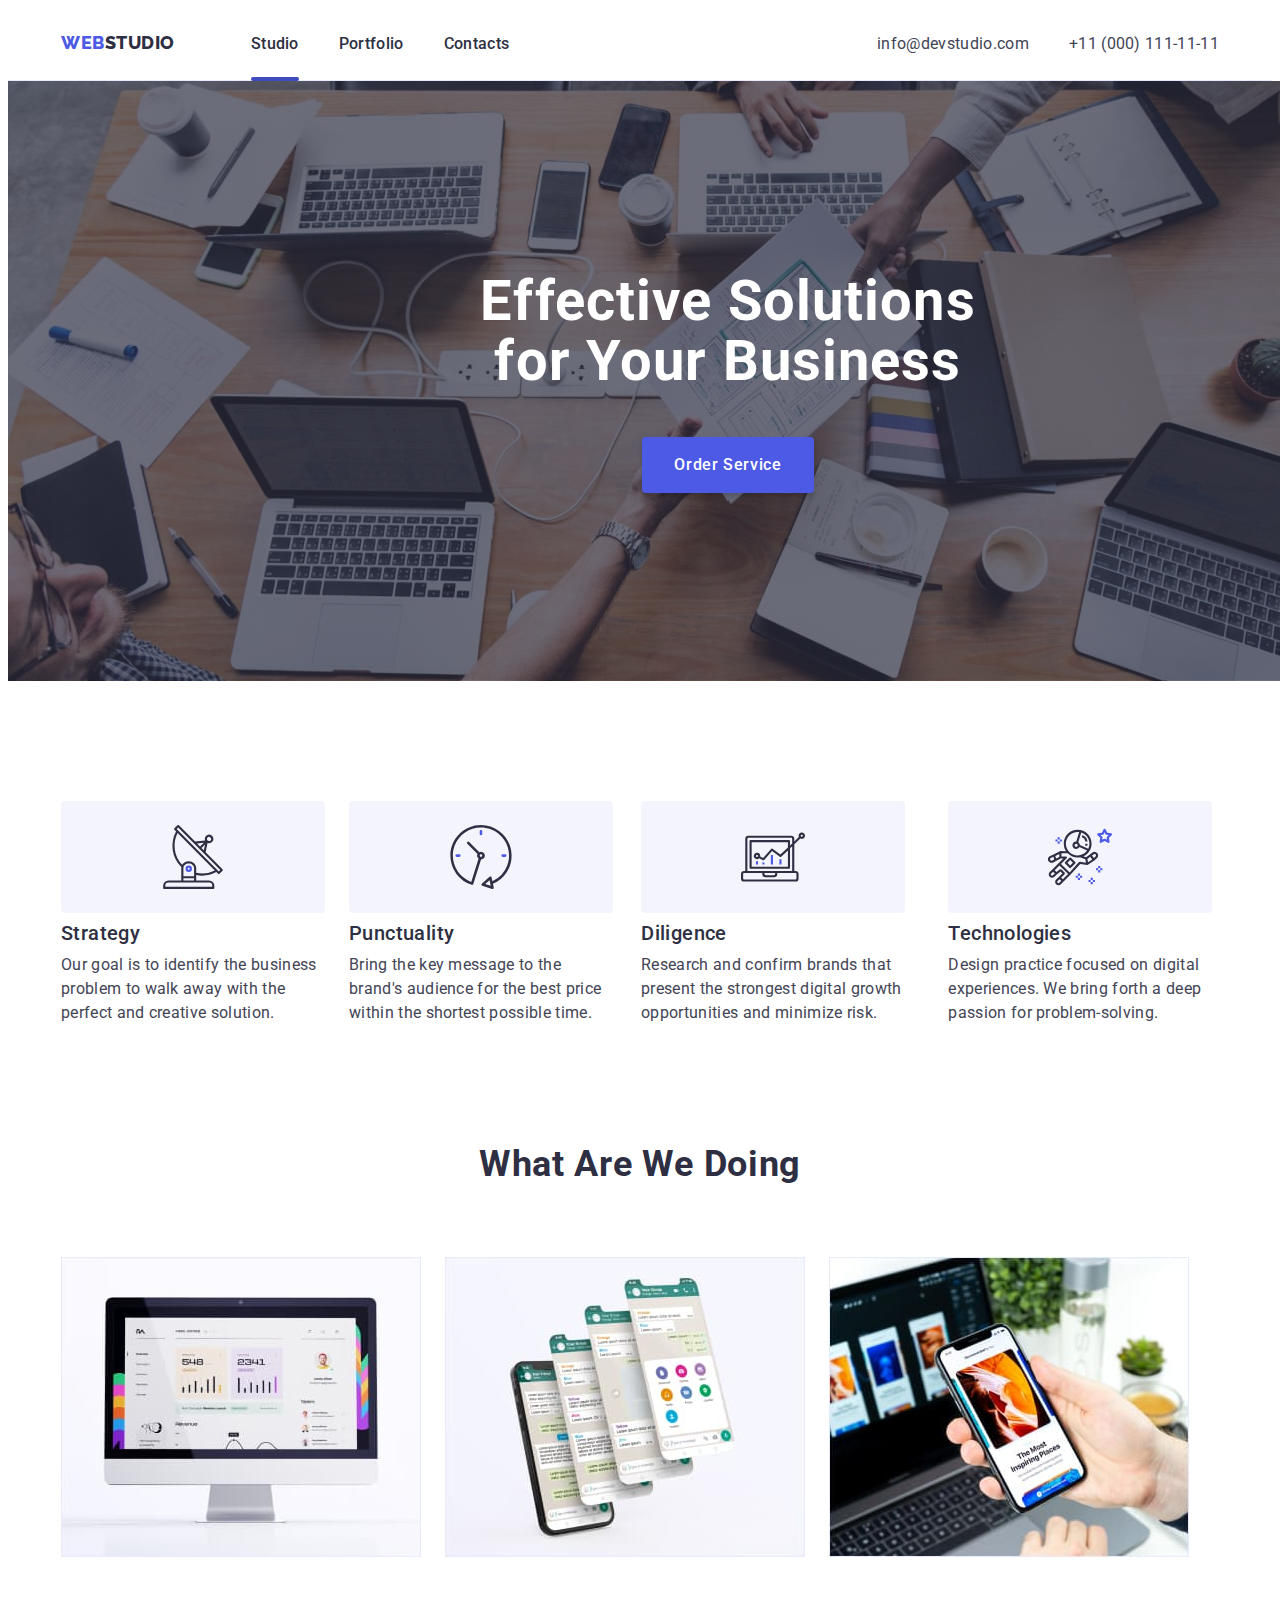
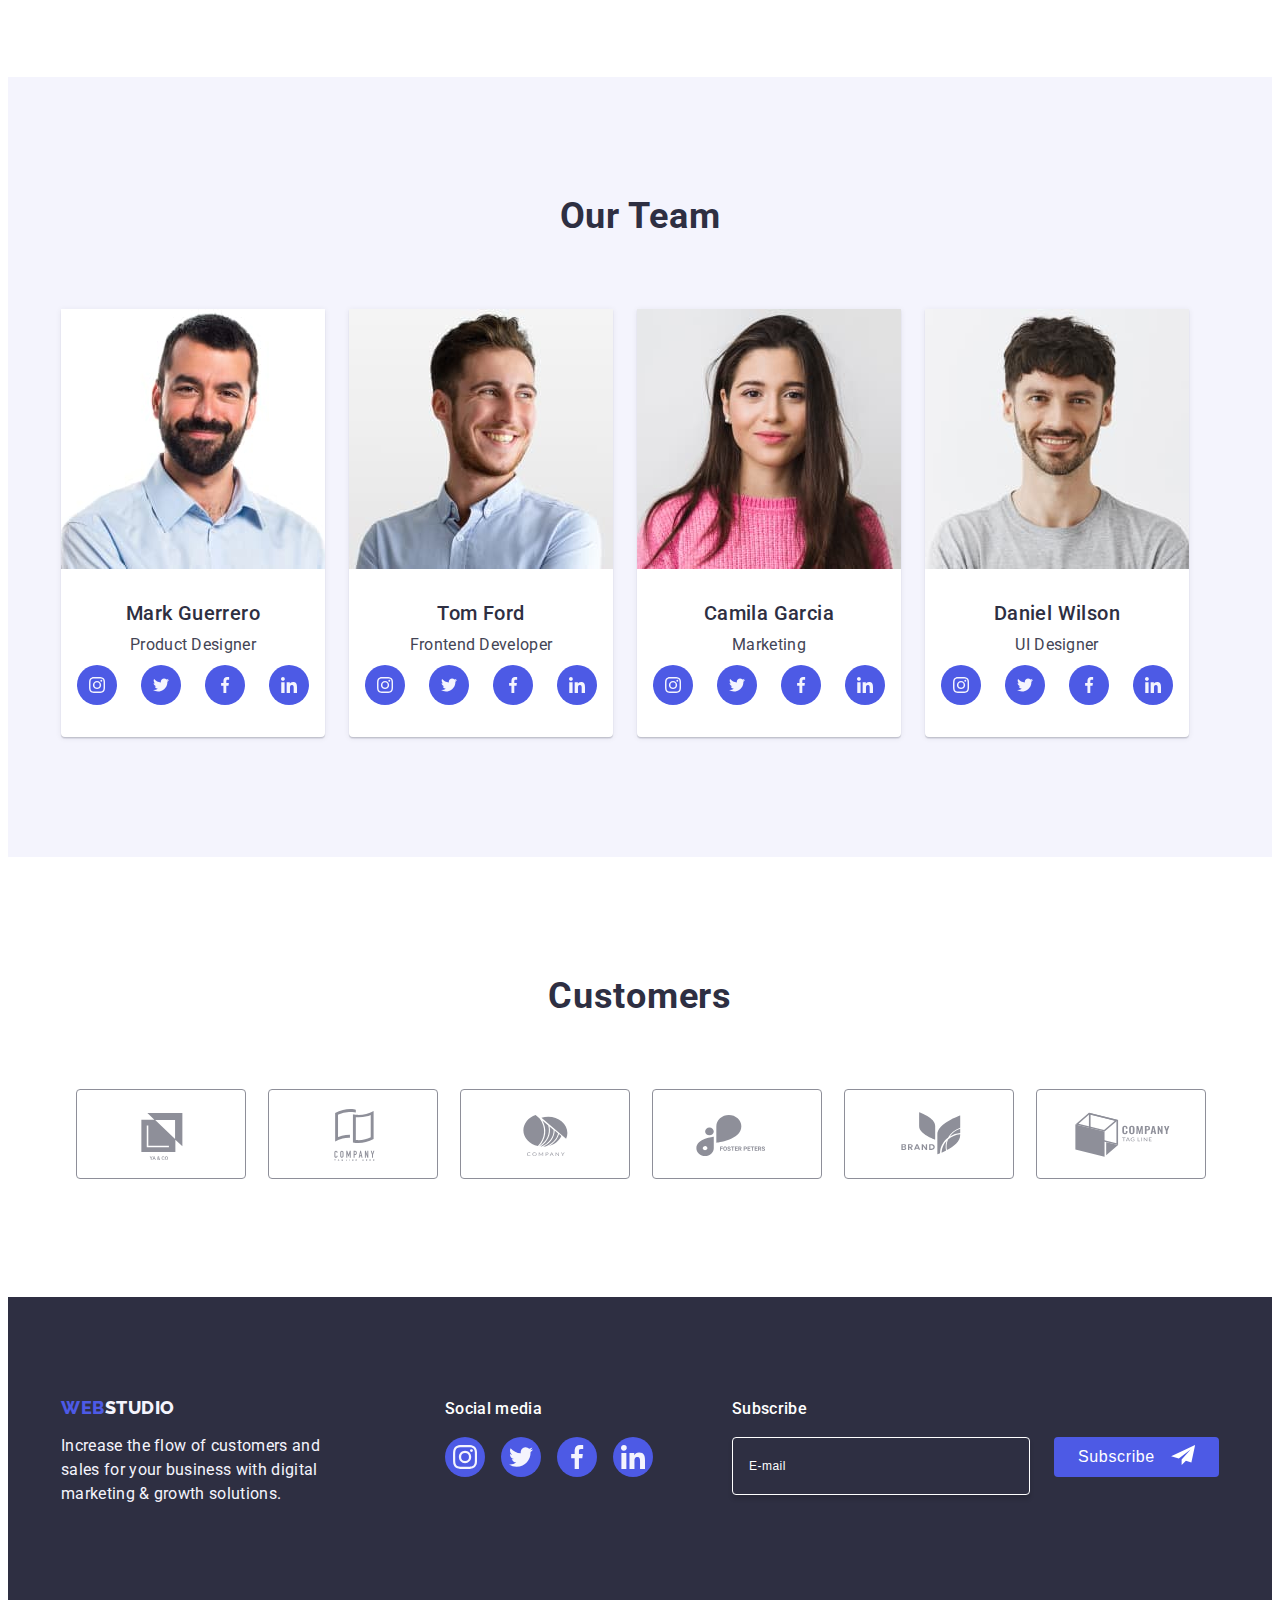
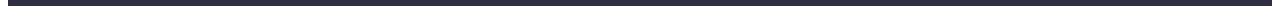
==== index.html @ 1d6feeb5 "Initial commit" ====
<!DOCTYPE html>
<html lang="en">
  <head>
    <meta charset="UTF-8" />
    <meta http-equiv="X-UA-Compatible" content="IE=edge" />
    <meta name="viewport" content="width=device-width, initial-scale=1.0" />
    <link rel="preconnect" href="https://fonts.googleapis.com" />
    <link rel="preconnect" href="https://fonts.gstatic.com" crossorigin />
    <link
      href="https://fonts.googleapis.com/css2?family=Raleway:wght@800&family=Roboto:wght@400;500;700;900&display=swap"
      rel="stylesheet"
    />
    <link
      rel="stylesheet"
      href="https://cdnjs.cloudflare.com/ajax/libs/modern-normalize/1.1.0/modern-normalize.min.css"
      integrity="sha512-wpPYUAdjBVSE4KJnH1VR1HeZfpl1ub8YT/NKx4PuQ5NmX2tKuGu6U/JRp5y+Y8XG2tV+wKQpNHVUX03MfMFn9Q=="
      crossorigin="anonymous"
      referrerpolicy="no-referrer"
    />
    <link rel="stylesheet" href="./css/styles.css" />
    <title>WebStudio</title>
  </head>

  <body>
    <!-- HEADER -->
    <header class="header">
      <div class="container container-header">
        <nav class="header-navigation">
          <a class="logo link header-padding" href="./index.html"
            >Web<span class="logo-black">Studio</span></a
          >
          <ul class="header-menu list">
            <li class="header-item">
              <a
                class="header-link link header-padding current"
                href="./index.html"
                >Studio</a
              >
            </li>
            <li class="header-item">
              <a class="header-link link header-padding" href="./portfolio.html"
                >Portfolio</a
              >
            </li>
            <li class="header-item">
              <a class="header-link link header-padding" href="">Contacts</a>
            </li>
          </ul>
        </nav>
        <address class="contacts">
          <ul class="contacts-list list">
            <li>
              <a
                class="contacts-item link header-padding"
                href="mailto:info@devstudio.com"
                >info@devstudio.com</a
              >
            </li>
            <li>
              <a
                class="contacts-item link header-padding"
                href="tel:+110001111111"
                >+11 (000) 111-11-11</a
              >
            </li>
          </ul>
        </address>
      </div>
    </header>
    <main>
      <!-- HERO -->
      <section class="hero">
        <div class="container">
          <h1 class="hero-title">Effective Solutions for Your Business</h1>
          <button class="hero-btn" type="button" data-modal-open>
            Order Service
          </button>
        </div>
      </section>
      <!-- BENEFITS -->
      <section class="benefits">
        <div class="container">
          <h2 class="visually-hidden">Benefits</h2>
          <ul class="benefits-list list">
            <li class="benefits-card">
              <div class="benefits-image">
                <svg class="benefits-icon" width="64px" hight="64px">
                  <use href="./images/icons.svg#icon-antenna"></use>
                </svg>
              </div>
              <h3 class="benefits-item">Strategy</h3>
              <p class="benefits-description">
                Our goal is to identify the business problem to walk away with
                the perfect and creative solution.
              </p>
            </li>
            <li class="benefits-card">
              <div class="benefits-image">
                <svg class="benefits-icon" width="64px" hight="64px">
                  <use href="./images/icons.svg#icon-clock"></use>
                </svg>
              </div>
              <h3 class="benefits-item">Punctuality</h3>
              <p class="benefits-description">
                Bring the key message to the brand's audience for the best price
                within the shortest possible time.
              </p>
            </li>
            <li class="benefits-card">
              <div class="benefits-image">
                <svg class="benefits-icon" width="64px" hight="64px">
                  <use href="./images/icons.svg#icon-diagram"></use>
                </svg>
              </div>
              <h3 class="benefits-item">Diligence</h3>
              <p class="benefits-description">
                Research and confirm brands that present the strongest digital
                growth opportunities and minimize risk.
              </p>
            </li>
            <li class="benefits-card">
              <div class="benefits-image">
                <svg class="benefits-icon" width="64px" hight="64px">
                  <use href="./images/icons.svg#icon-astronaut"></use>
                </svg>
              </div>
              <h3 class="benefits-item">Technologies</h3>
              <p class="benefits-description">
                Design practice focused on digital experiences. We bring forth a
                deep passion for problem-solving.
              </p>
            </li>
          </ul>
        </div>
      </section>
      <!-- ABOUT -->
      <section class="about sections">
        <div class="container">
          <h2 class="section-title">What are we doing</h2>
          <ul class="about-list list">
            <li class="about-item">
              <img
                src="./images/about/monitor.jpg"
                alt="monitor"
                width="360"
                height="300"
              />
            </li>
            <li class="about-item">
              <img
                src="./images/about/smartphone.jpg"
                alt="smartphone"
                width="360"
                height="300"
              />
            </li>
            <li class="about-item">
              <img
                src="./images/about/monitor_smartphone.jpg"
                alt="monitor and smartphone"
                width="360"
                height="300"
              />
            </li>
          </ul>
        </div>
      </section>
      <!-- TEAM -->
      <section class="team sections">
        <div class="container">
          <h2 class="section-title">Our Team</h2>
          <ul class="team-list list">
            <li class="team-item">
              <img
                src="./images/team/mark_guerrero.jpg"
                alt="a man in a blue shirt"
                width="264"
                height="260"
              />
              <div class="team-content">
                <h3 class="team-name">Mark Guerrero</h3>
                <p class="team-position">Product Designer</p>
                <ul class="team-soc-list list">
                  <li class="team-soc-item">
                    <a class="team-soc-link link" href="">
                      <svg class="team-soc-icon" width="16px" height="16px">
                        <use href="./images/icons.svg#icon-instagram"></use>
                      </svg>
                    </a>
                  </li>
                  <li class="team-soc-item">
                    <a class="team-soc-link link" href="">
                      <svg class="team-soc-icon" width="16px" height="16px">
                        <use href="./images/icons.svg#icon-twitter"></use>
                      </svg>
                    </a>
                  </li>
                  <li class="team-soc-item">
                    <a class="team-soc-link link" href="">
                      <svg class="team-soc-icon" width="16px" height="16px">
                        <use href="./images/icons.svg#icon-facebook"></use>
                      </svg>
                    </a>
                  </li>
                  <li class="team-soc-item">
                    <a class="team-soc-link link" href="">
                      <svg class="team-soc-icon" width="16px" height="16px">
                        <use href="./images/icons.svg#icon-linkedin"></use>
                      </svg>
                    </a>
                  </li>
                </ul>
              </div>
            </li>
            <li class="team-item">
              <img
                src="./images/team/tom_ford.jpg"
                alt="a man in a blue shirt"
                width="264"
                height="260"
              />
              <div class="team-content">
                <h3 class="team-name">Tom Ford</h3>
                <p class="team-position">Frontend Developer</p>
                <ul class="team-soc-list list">
                  <li class="team-soc-item">
                    <a class="team-soc-link link" href="">
                      <svg class="team-soc-icon" width="16px" height="16px">
                        <use href="./images/icons.svg#icon-instagram"></use>
                      </svg>
                    </a>
                  </li>
                  <li class="team-soc-item">
                    <a class="team-soc-link link" href="">
                      <svg class="team-soc-icon" width="16px" height="16px">
                        <use href="./images/icons.svg#icon-twitter"></use>
                      </svg>
                    </a>
                  </li>
                  <li class="team-soc-item">
                    <a class="team-soc-link link" href="">
                      <svg class="team-soc-icon" width="16px" height="16px">
                        <use href="./images/icons.svg#icon-facebook"></use>
                      </svg>
                    </a>
                  </li>
                  <li class="team-soc-item">
                    <a class="team-soc-link link" href="">
                      <svg class="team-soc-icon" width="16px" height="16px">
                        <use href="./images/icons.svg#icon-linkedin"></use>
                      </svg>
                    </a>
                  </li>
                </ul>
              </div>
            </li>
            <li class="team-item">
              <img
                src="./images/team/camila_garcia.jpg"
                alt="a woman in a pink sweater"
                width="264"
                height="260"
              />
              <div class="team-content">
                <h3 class="team-name">Camila Garcia</h3>
                <p class="team-position">Marketing</p>
                <ul class="team-soc-list list">
                  <li class="team-soc-item">
                    <a class="team-soc-link link" href="">
                      <svg class="team-soc-icon" width="16px" height="16px">
                        <use href="./images/icons.svg#icon-instagram"></use>
                      </svg>
                    </a>
                  </li>
                  <li class="team-soc-item">
                    <a class="team-soc-link link" href="">
                      <svg class="team-soc-icon" width="16px" height="16px">
                        <use href="./images/icons.svg#icon-twitter"></use>
                      </svg>
                    </a>
                  </li>
                  <li class="team-soc-item">
                    <a class="team-soc-link link" href="">
                      <svg class="team-soc-icon" width="16px" height="16px">
                        <use href="./images/icons.svg#icon-facebook"></use>
                      </svg>
                    </a>
                  </li>
                  <li class="team-soc-item">
                    <a class="team-soc-link link" href="">
                      <svg class="team-soc-icon" width="16px" height="16px">
                        <use href="./images/icons.svg#icon-linkedin"></use>
                      </svg>
                    </a>
                  </li>
                </ul>
              </div>
            </li>
            <li class="team-item">
              <img
                src="./images/team/daniel_wilson.jpg"
                alt="a man in a gray T-shirt"
                width="264"
                height="260"
              />
              <div class="team-content">
                <h3 class="team-name">Daniel Wilson</h3>
                <p class="team-position">UI Designer</p>
                <ul class="team-soc-list list">
                  <li class="team-soc-item">
                    <a class="team-soc-link link" href="">
                      <svg class="team-soc-icon" width="16px" height="16px">
                        <use href="./images/icons.svg#icon-instagram"></use>
                      </svg>
                    </a>
                  </li>
                  <li class="team-soc-item">
                    <a class="team-soc-link link" href="">
                      <svg class="team-soc-icon" width="16px" height="16px">
                        <use href="./images/icons.svg#icon-twitter"></use>
                      </svg>
                    </a>
                  </li>
                  <li class="team-soc-item">
                    <a class="team-soc-link link" href="">
                      <svg class="team-soc-icon" width="16px" height="16px">
                        <use href="./images/icons.svg#icon-facebook"></use>
                      </svg>
                    </a>
                  </li>
                  <li class="team-soc-item">
                    <a class="team-soc-link link" href="">
                      <svg class="team-soc-icon" width="16px" height="16px">
                        <use href="./images/icons.svg#icon-linkedin"></use>
                      </svg>
                    </a>
                  </li>
                </ul>
              </div>
            </li>
          </ul>
        </div>
      </section>
      <!-- CUSTOMERS -->
      <section class="customers sections">
        <div class="container">
          <h2 class="section-title">Customers</h2>
          <ul class="customers-list list">
            <li class="customers-item">
              <a class="customers-link link" href="">
                <svg class="customers-icon" width="104px" height="56px">
                  <use href="./images/icons.svg#icon-customer_1"></use>
                </svg>
              </a>
            </li>
            <li class="customers-item">
              <a class="customers-link link" href="">
                <svg class="customers-icon" width="104px" height="56px">
                  <use href="./images/icons.svg#icon-customer_2"></use>
                </svg>
              </a>
            </li>
            <li class="customers-item">
              <a class="customers-link link" href="">
                <svg class="customers-icon" width="104px" height="56px">
                  <use href="./images/icons.svg#icon-customer_3"></use>
                </svg>
              </a>
            </li>
            <li class="customers-item">
              <a class="customers-link link" href="">
                <svg class="customers-icon" width="104px" height="56px">
                  <use href="./images/icons.svg#icon-customer_4"></use>
                </svg>
              </a>
            </li>
            <li class="customers-item">
              <a class="customers-link link" href="">
                <svg class="customers-icon" width="104px" height="56px">
                  <use href="./images/icons.svg#icon-customer_5"></use>
                </svg>
              </a>
            </li>
            <li class="customers-item">
              <a class="customers-link link" href="">
                <svg class="customers-icon" width="104px" height="56px">
                  <use href="./images/icons.svg#icon-customer_6"></use>
                </svg>
              </a>
            </li>
          </ul>
        </div>
      </section>
    </main>
    <!-- FOOTER -->
    <footer class="footer">
      <div class="container container-footer">
        <div class="container-logo">
          <a class="logo link" href="./index.html"
            >Web<span class="logo-white">Studio</span></a
          >
          <p class="footer-text">
            Increase the flow of customers and sales for your business with
            digital marketing & growth solutions.
          </p>
        </div>
        <div class="container-media">
          <p class="footer-title">Social media</p>
          <ul class="media-list list">
            <li class="media-item">
              <a href="" class="media-link link">
                <svg class="media-icon" width="24px" height="24px">
                  <use href="./images/icons.svg#icon-instagram"></use>
                </svg>
              </a>
            </li>
            <li class="media-item">
              <a href="" class="media-link link">
                <svg class="media-icon" width="24px" height="24px">
                  <use href="./images/icons.svg#icon-twitter"></use>
                </svg>
              </a>
            </li>
            <li class="media-item">
              <a href="" class="media-link link">
                <svg class="media-icon" width="24px" height="24px">
                  <use href="./images/icons.svg#icon-facebook"></use>
                </svg>
              </a>
            </li>
            <li class="media-item">
              <a href="" class="media-link link">
                <svg class="media-icon" width="24px" height="24px">
                  <use href="./images/icons.svg#icon-linkedin"></use>
                </svg>
              </a>
            </li>
          </ul>
        </div>
        <form class="footer-form">
          <p class="footer-title">Subscribe</p>
          <div class="subscribe-wrap">
            <div class="subscribe-input-wrap">
              <input
                type="email"
                class="subscribe-input"
                name="user-email"
                id="subscribe-email"
                placeholder="E-mail"
              />
              <label for="subscribe-email"></label>
            </div>
            <div class="btn-subscribe-wrap">
              <button type="submit" class="btn-subscribe">Subscribe</button>
              <svg class="subscribe-icon" width="24px" height="20px">
                <use href="./images/icons.svg#icon-send"></use>
              </svg>
            </div>
          </div>
        </form>
      </div>
    </footer>
    <!-- MODAL -->
    <div class="backdrop is-hidden" data-modal>
      <div class="modal">
        <button class="btn-modal" type="button" data-modal-close>
          <svg class="modal-icon-close" width="8px" height="8px">
            <use href="./images/icons.svg#icon-close"></use>
          </svg>
        </button>
        <form class="modal-form">
          <p class="modal-title">
            Leave your contacts and we will call you back
          </p>
          <div class="modal-field">
            <label for="name" class="modal-label">Name</label>
            <div class="input-wrap">
              <input
                type="text"
                class="modal-input"
                name="user-name"
                id="name"
              />
              <svg class="input-icon" width="18px" height="18px">
                <use href="./images/icons.svg#icon-person"></use>
              </svg>
            </div>
          </div>
          <div class="modal-field">
            <label for="phone" class="modal-label">Phone</label>
            <div class="input-wrap">
              <input
                type="tel"
                class="modal-input"
                name="user-phone"
                id="phone"
              />
              <svg class="input-icon" width="18px" height="18px">
                <use href="./images/icons.svg#icon-phone"></use>
              </svg>
            </div>
          </div>
          <div class="modal-field">
            <label for="email" class="modal-label">Email</label>
            <div class="input-wrap">
              <input
                type="email"
                class="modal-input"
                name="user-email"
                id="email"
              />
              <svg class="input-icon" width="18px" height="18px">
                <use href="./images/icons.svg#icon-email"></use>
              </svg>
            </div>
          </div>
          <div class="modal-field">
            <label for="comment" class="modal-label">Comment</label>
            <textarea
              type="text"
              class="modal-textarea"
              name="user-comment"
              id="comment"
              placeholder="Text input"
            ></textarea>
          </div>
          <div class="modal-field">
            <input
              type="checkbox"
              class="policy-input visually-hidden"
              name="policy"
              value="accept-policy"
              id="policy"
            />
            <label for="policy" class="modal-label policy-label"
              ><span class="check-box">
                <svg class="check-icon" width="10px" height="8px">
                  <use href="./images/icons.svg#icon-check"></use>
                </svg>
              </span>
              I accept the terms and conditions of the
              <a href="" class="policy-link"> Privacy Policy</a></label
            >
          </div>
          <button class="btn-submit" type="submit">Send</button>
        </form>
      </div>
    </div>
    <script src="./js/modal.js"></script>
  </body>
</html>
---- css/styles.css ----
body {
  font-family: "Roboto", sans-serif;
  color: var(--text-color);
  background-color: var(--background-color);
}

p,
h1,
h2,
h3,
h4,
h5,
h6 {
  margin: 0;
}

ul {
  margin: 0;
  padding-left: 0;
}

img {
  display: block;
}

.list {
  list-style: none;
}

.link {
  text-decoration: none;
}

:root {
  --brand-color: #4d5ae5;
  --brand-color-dark: #2e2f42;
  --brand-color-background: #2e2f42;
  --background-color: #ffffff;
  --backgroung-color-cards: #ffffff;
  --background-color-section: #f4f4fd;
  --text-color: #434455;
  --text-light-color: #ffffff;
  --text-color-footer: #f4f4fd;
  --active-color: #404bbf;
  --contacts-color: #434455;
  --filter-btn-color: #f4f4fd;
  --cubic: cubic-bezier(0.4, 0, 0.2, 1);
}

/* COMPONENTS */

.container {
  width: 1158px;
  padding-left: 15px;
  padding-right: 15px;
  margin: 0 auto;
}

.logo {
  font-family: "Raleway", sans-serif;
  font-weight: 800;
  font-size: 18px;
  line-height: 1.17;
  display: flex;
  align-items: center;
  letter-spacing: 0.03em;
  text-transform: uppercase;
  color: var(--brand-color);
}

.header-padding {
  padding-top: 24px;
  padding-bottom: 24px;
  display: block;
}

.sections {
  padding-top: 120px;
  padding-bottom: 120px;
}

.section-title {
  font-size: 36px;
  line-height: 1.11;
  text-align: center;
  letter-spacing: 0.02em;
  text-transform: capitalize;
  color: var(--brand-color-dark);
  margin-bottom: 72px;
}

.visually-hidden {
  position: absolute;
  width: 1px;
  height: 1px;
  margin: -1px;
  border: 0;
  padding: 0;
  white-space: nowrap;
  clip-path: inset(100%);
  clip: rect(0 0 0 0);
  overflow: hidden;
}

/* MODAL */

.backdrop {
  position: fixed;
  top: 0;
  width: 100%;
  height: 100%;
  background-color: rgba(46, 47, 66, 0.4);
  transition: opacity 250ms var(--cubic), visibility 250ms var(--cubic);
}

.modal {
  width: 408px;
  min-height: 576px;
  background-color: #fcfcfc;
  border-radius: 4px;
  box-shadow: 0px 2px 1px rgba(0, 0, 0, 0.2), 0px 1px 3px rgba(0, 0, 0, 0.12),
    1px 0px 1px rgba(0, 0, 0, 0.14);
  position: absolute;
  top: 50%;
  left: 50%;
  transform: translate(-50%, -50%) scale(1) rotate(0);
  padding: 24px;
  transition: transform 250ms var(--cubic);
}

.btn-modal {
  display: flex;
  width: 24px;
  height: 24px;
  background-color: #e7e9fc;
  border-radius: 50%;
  border: 1px solid rgba(0, 0, 0, 0.1);
  margin-left: auto;
  margin-bottom: 24px;
  align-items: center;
  justify-content: center;
  transition: background-color 250ms var(--cubic), border 250ms var(--cubic);
}

.btn-modal:focus {
  background-color: var(--active-color);
  border: transparent;
}
.btn-modal:focus .modal-icon-close {
  fill: #ffffff;
}

.modal-icon-close {
  fill: #2e2f42;
}

.is-hidden {
  opacity: 0;
  visibility: hidden;
  pointer-events: none;
}

.backdrop.is-hidden .modal {
  transform: translate(-50%, -50%) scale(0) rotate(180deg);
}

.modal-title {
  font-weight: 500;
  font-size: 16px;
  line-height: 1.5;
  text-align: center;
  letter-spacing: 0.02em;
  color: var(--brand-color-dark);
  margin-bottom: 16px;
}

.modal-label {
  font-weight: 400;
  font-size: 12px;
  line-height: 1.17;
  letter-spacing: 0.04em;
  text-align: center;
  color: #8e8f99;
}

.input-wrap {
  position: relative;
}

.modal-input {
  width: 100%;
  height: 40px;
  border: 1px solid rgba(46, 47, 66, 0.4);
  border-radius: 4px;
  margin-top: 4px;
  margin-bottom: 4px;
  padding: 8px 16px 8px 38px;
  transition: border-color 250ms var(--cubic);
}

.input-icon {
  position: absolute;
  top: 50%;
  left: 16px;
  transform: translateY(-50%);
  fill: #2e2f42;
  transition: fill 250ms var(--cubic);
}

.modal-input:focus {
  border-color: var(--brand-color);
  outline: transparent;
}

.modal-input:focus + .input-icon {
  fill: var(--brand-color);
}

.modal-textarea {
  width: 100%;
  height: 120px;
  border: 1px solid rgba(46, 47, 66, 0.4);
  border-radius: 4px;
  margin-top: 4px;
  margin-bottom: 16px;
  resize: none;
  padding: 8px 16px;
  transition: border-color 250ms var(--cubic);
}

.modal-textarea:focus {
  border-color: var(--brand-color);
  outline: transparent;
}

.modal-textarea::placeholder {
  font-weight: 400;
  font-size: 12px;
  line-height: 1.17;
  letter-spacing: 0.04em;
  color: #8e8f99;
}

.policy-label {
  display: flex;
  align-items: center;
}

.policy-link {
  color: var(--brand-color);
  margin-left: 5px;
}

.check-box {
  width: 16px;
  height: 16px;
  border: 1px solid rgba(46, 47, 66, 0.4);
  border-radius: 2px;
  margin-right: 8px;
  display: flex;
  align-items: center;
  justify-content: center;
  fill: transparent;
  transition: background-color 250ms var(--cubic), fill 250ms var(--cubic),
    border-color 250ms var(--cubic);
}

.policy-input:checked + .policy-label .check-box {
  background-color: var(--active-color);
  border-color: transparent;
  fill: #ffffff;
}

.btn-submit {
  width: 169px;
  height: 56px;
  background-color: var(--brand-color);
  border-color: transparent;
  border-radius: 4px;
  box-shadow: 0 4px 4px rgba(0, 0, 0, 0.15);
  font-family: "Roboto", sans-serif;
  font-style: normal;
  font-weight: 500;
  font-size: 16px;
  line-height: 1.5;
  letter-spacing: 0.04em;
  color: #ffffff;
  text-align: center;
  cursor: pointer;
  display: flex;
  margin-left: auto;
  margin-right: auto;
  align-items: center;
  justify-content: center;
  margin-top: 24px;
}

/* HEADER */

.header {
  border-bottom: 1px solid #e7e9fc;
}

.container-header {
  display: flex;
  align-items: center;
}

.header-navigation {
  display: flex;
}

.header-menu {
  display: flex;
  align-items: center;
  margin-left: 76px;
  gap: 40px;
}

.current {
  position: relative;
}

.current::after {
  content: "";
  position: absolute;
  width: 100%;
  height: 4px;
  border-radius: 2px;
  background-color: var(--active-color);
  left: 0;
  bottom: -1px;
}

.contacts-list {
  display: flex;
  gap: 40px;
}

.contacts {
  font-style: normal;
  margin-left: auto;
}

.logo-black {
  color: var(--brand-color-dark);
}
.header-link {
  font-weight: 500;
  font-size: 16px;
  line-height: 1.5;
  letter-spacing: 0.02em;
  color: var(--brand-color-dark);
  transition: color 250ms var(--cubic);
}

.header-link:hover,
.header-link:focus {
  color: var(--active-color);
}

.contacts-item {
  font-family: "Roboto", sans-serif;
  font-weight: 400;
  font-size: 16px;
  line-height: 1.5;
  letter-spacing: 0.02em;
  color: var(--contacts-color);
  transition: color 250ms var(--cubic);
}

.contacts-item:hover,
.contacts-item:focus {
  color: var(--active-color);
}

/* HERO */

.hero {
  background-color: var(--brand-color-background);
  padding-top: 191px;
  padding-bottom: 188px;
  background-image: linear-gradient(
      rgba(46, 47, 66, 0.7),
      rgba(46, 47, 66, 0.7)
    ),
    url(../images/background/people_office.jpg);
  background-repeat: no-repeat;
  background-position: center;
  background-size: cover;
  width: 1440px;
  margin: 0 auto;
}

.hero-title {
  font-size: 56px;
  line-height: 1.07;
  text-align: center;
  letter-spacing: 0.02em;
  color: var(--text-light-color);
  margin-bottom: 45px;
  margin-left: auto;
  margin-right: auto;
  max-width: 496px;
}

.hero-btn {
  min-width: 169px;
  font-family: "Roboto", sans-serif;
  font-style: normal;
  font-weight: 500;
  font-size: 16px;
  line-height: 1.5;
  display: flex;
  align-items: center;
  letter-spacing: 0.04em;
  color: var(--text-light-color);
  background-color: var(--brand-color);
  box-shadow: 0px 4px 4px rgba(0, 0, 0, 0.15);
  border-radius: 4px;
  border: transparent;
  padding: 16px 32px;
  margin-left: auto;
  margin-right: auto;
  cursor: pointer;
  transition: background-color 250ms var(--cubic);
}

.hero-btn:hover,
.hero-btn:focus {
  background-color: var(--active-color);
}

/* BENEFITS */

.benefits {
  padding-top: 120px;
}

.benefits-list {
  display: flex;
  gap: 24px;
}

.benefits-card {
  flex-basis: calc((100%-24px * 3) / 4);
}

.benefits-image {
  width: 264px;
  height: 112px;
  display: flex;
  align-items: center;
  justify-content: center;
  background-color: #f4f4fd;
  border-radius: 4px;
  margin-bottom: 8px;
}

.benefits-item {
  font-weight: 500;
  font-size: 20px;
  line-height: 1.2;
  letter-spacing: 0.02em;
  color: var(--brand-color-dark);
  margin-bottom: 8px;
}

.benefits-description {
  font-size: 16px;
  line-height: 1.5;
  letter-spacing: 0.02em;
  color: var(--text-color);
}

/* ABOUT */

.about-list {
  display: flex;
  gap: 24px;
}

.about-item {
  flex-basis: calc((100%-24px * 2) / 3);
}

/* TEAM */

.team-list {
  display: flex;
  gap: 24px;
}

.team-content {
  padding-top: 32px;
}

.team-name {
  font-weight: 500;
  font-size: 20px;
  line-height: 1.2;
  text-align: center;
  letter-spacing: 0.02em;
  color: var(--brand-color-dark);
  margin-bottom: 8px;
}

.team-position {
  font-size: 16px;
  line-height: 1.5;
  text-align: center;
  letter-spacing: 0.02em;
  color: var(--text-color);
  margin-bottom: 8px;
}

.team-soc-list {
  display: flex;
  justify-content: center;
  gap: 24px;
}

.team-soc-item {
  width: 40px;
  height: 40px;
}

.team-soc-link {
  width: 100%;
  height: 100%;
  border-radius: 50%;
  background-color: #4d5ae5;
  display: flex;
  align-items: center;
  justify-content: center;
  transition: background-color 250ms var(--cubic);
}

.team-soc-link:hover,
.team-soc-link:focus {
  background-color: #404bbf;
}

.team-soc-icon {
  fill: #f4f4fd;
}

.team-item {
  flex-basis: calc((100%-24px * 3) / 4);
  box-shadow: 0px 1px 6px rgba(46, 47, 66, 0.08),
    0px 1px 1px rgba(46, 47, 66, 0.16), 0px 2px 1px rgba(46, 47, 66, 0.08);
  border-radius: 0px 0px 4px 4px;
  background-color: var(--backgroung-color-cards);
  padding-bottom: 32px;
}

.team {
  background-color: var(--background-color-section);
}

/* CUSTOMERS */

.customers-list {
  display: flex;
  justify-content: center;
  align-content: center;
  gap: 24px;
}

.customers-item {
  width: 168px;
  height: 88px;
}

.customers-link {
  width: 100%;
  height: 100%;
  display: flex;
  justify-content: center;
  align-items: center;
  border: 1px solid #8e8f99;
  border-radius: 4px;
  color: #8e8f99;
  transition: color 250ms var(--cubic), border-color 250ms var(--cubic);
}

.customers-icon {
  fill: currentColor;
}

.customers-link:hover,
.customers-link:focus {
  border-color: #404bbf;
  color: #404bbf;
}

/* FOOTER */

.logo-white {
  color: var(--text-color-footer);
}

.footer {
  background-color: var(--brand-color-background);
  padding-top: 100px;
  padding-bottom: 100px;
}

.container-footer {
  display: flex;
}

.footer-text {
  font-size: 16px;
  line-height: 1.5;
  letter-spacing: 0.02em;
  color: var(--text-color-footer);
  margin-top: 16px;
  max-width: 264px;
}

.container-media {
  margin-left: 120px;
}

.footer-title {
  font-weight: 500;
  font-size: 16px;
  line-height: 1.5;
  letter-spacing: 0.02em;
  color: #ffffff;
  margin-bottom: 16px;
}

.media-list {
  display: flex;
  justify-content: center;
  align-items: center;
  gap: 16px;
}

.media-item {
  width: 40px;
  height: 40px;
}

.media-link {
  width: 100%;
  height: 100%;
  border-radius: 50%;
  background-color: #4d5ae5;
  display: flex;
  justify-content: center;
  align-items: center;
  transition: background-color 250ms var(--cubic);
}

.media-icon {
  fill: #f4f4fd;
}

.media-link:hover,
.media-link:focus {
  background-color: #31d0aa;
}

.footer-form {
  margin-left: auto;
}

.subscribe-wrap {
  display: flex;
}

.subscribe-input {
  width: 264px;
  height: 40px;
  border: 1px solid #ffffff;
  border-radius: 4px;
  box-shadow: 0 4px 4px rgba(0, 0, 0, 0.15);
  background-color: transparent;
  margin-right: 24px;
  padding: 8px 16px;
  color: #ffffff;
}

.subscribe-input::placeholder {
  font-size: 12px;
  line-height: 2;
  letter-spacing: 0.04em;
  color: #ffffff;
}

.btn-subscribe {
  width: 165px;
  height: 40px;
  background-color: var(--brand-color);
  border: transparent;
  border-radius: 4px;
  font-size: 16px;
  font-weight: 500;
  line-height: 1.5;
  text-align: left;
  letter-spacing: 0.04em;
  color: #ffffff;
  cursor: pointer;
  padding: 8px 24px;
}

.btn-subscribe-wrap {
  display: flex;
  position: relative;
}

.subscribe-icon {
  fill: #ffffff;
  position: absolute;
  top: 8px;
  right: 24px;
}

/* ===========PORTFOLIO========== */

/* FILTER */

.portfolio {
  padding-top: 96px;
  padding-bottom: 120px;
}

.filter-list {
  display: flex;
  margin-bottom: 72px;
  gap: 24px;
  justify-content: center;
}

.filter-btn {
  font-family: "Roboto", sans-serif;
  font-style: normal;
  font-weight: 500;
  font-size: 16px;
  line-height: 1.5;
  display: flex;
  align-items: center;
  text-align: center;
  letter-spacing: 0.04em;
  color: var(--brand-color);
  background-color: var(--filter-btn-color);
  cursor: pointer;
  padding: 12px 24px;
  min-width: 69px;
  border: 1px solid #e7e9fc;
  border-radius: 4px;
  transition: background-color 250ms var(--cubic), color 250ms var(--cubic),
    box-shadow 250ms var(--cubic), border 250ms var(--cubic);
}

.filter-btn:hover,
.filter-btn:focus {
  background-color: var(--active-color);
  color: var(--text-light-color);
  box-shadow: 0px 3px 1px rgba(0, 0, 0, 0.1), 0px 2px 1px rgba(0, 0, 0, 0.08),
    0px 2px 2px rgba(0, 0, 0, 0.12);
  border: transparent;
}

.portfolio-list {
  display: flex;
  flex-wrap: wrap;
  column-gap: 24px;
  row-gap: 48px;
}

.portfolio-item {
  flex-basis: calc ((100%-24px * 2)/3);
}

.portfolio-cover-wrap {
  position: relative;
  overflow: hidden;
}

.portfolio-cover-text {
  position: absolute;
  padding: 40px 32px;
  background-color: var(--brand-color);
  font-size: 16px;
  line-height: 1.5;
  letter-spacing: 0.02em;
  color: #f4f4fd;
  top: 0;
  height: 100%;
  transform: translateY(100%);
  transition: transform 250ms var(--cubic);
}

.portfolio-link:hover .portfolio-cover-text,
.portfolio-link:focus .portfolio-cover-text {
  transform: translate(0);
}

.portfolio-item-footer {
  padding-left: 16px;
  padding-top: 32px;
  padding-bottom: 32px;
  border-left: 1px solid #e7e9fc;
  border-right: 1px solid #e7e9fc;
  border-bottom: 1px solid #e7e9fc;
  transition: border-left 250ms var(--cubic), border-right 250ms var(--cubic),
    border-bottom 250ms var(--cubic), box-shadow 250ms var(--cubic);
}

.portfolio-link:hover > .portfolio-item-footer {
  border-left: 1px solid #f4f4fd;
  border-right: 1px solid #f4f4fd;
  border-bottom: 1px solid #f4f4fd;
  box-shadow: 0px 1px 6px rgba(46, 47, 66, 0.08),
    0px 1px 1px rgba(46, 47, 66, 0.16), 0px 2px 1px rgba(46, 47, 66, 0.08);
}

.portfolio-description {
  font-weight: 500;
  font-size: 20px;
  line-height: 1.2;
  letter-spacing: 0.02em;
  color: var(--brand-color-dark);
  margin-bottom: 8px;
}

.portfolio-class {
  font-size: 16px;
  line-height: 1.5;
  letter-spacing: 0.02em;
  color: var(--text-color);
}
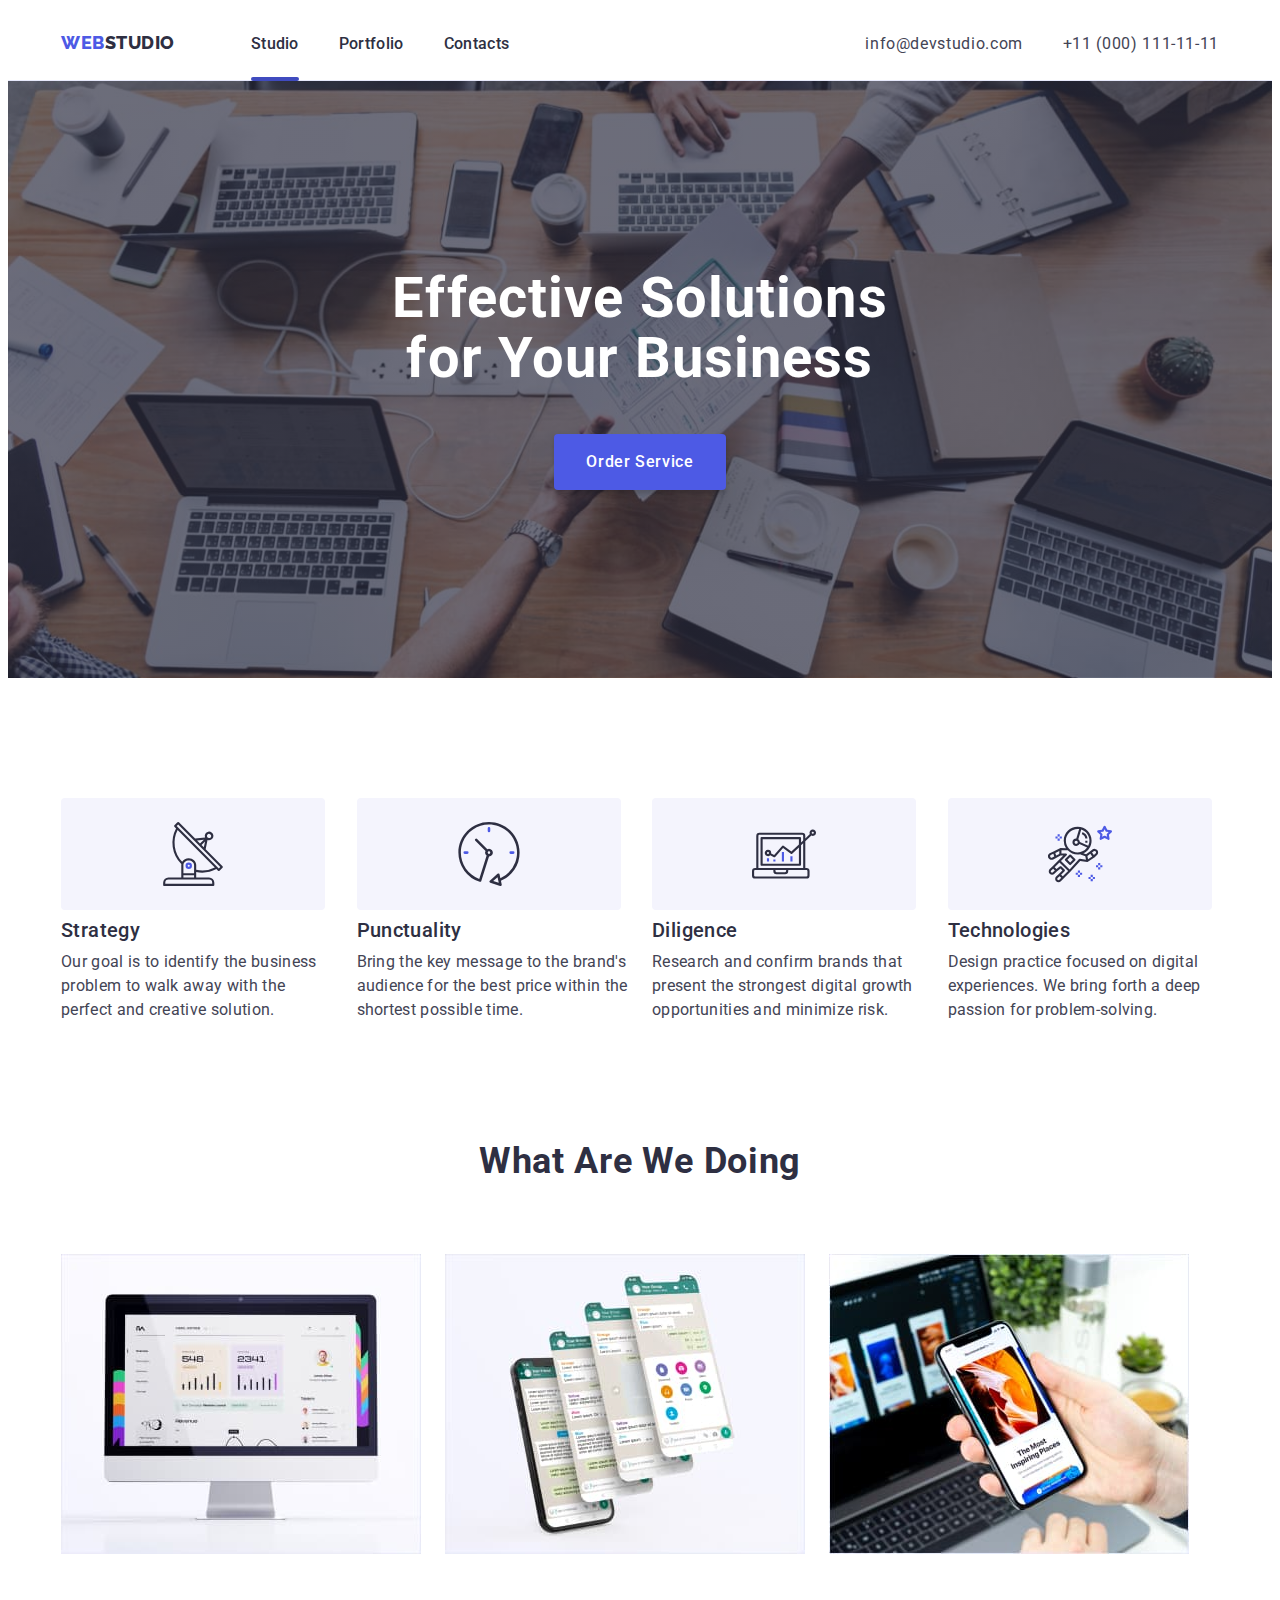
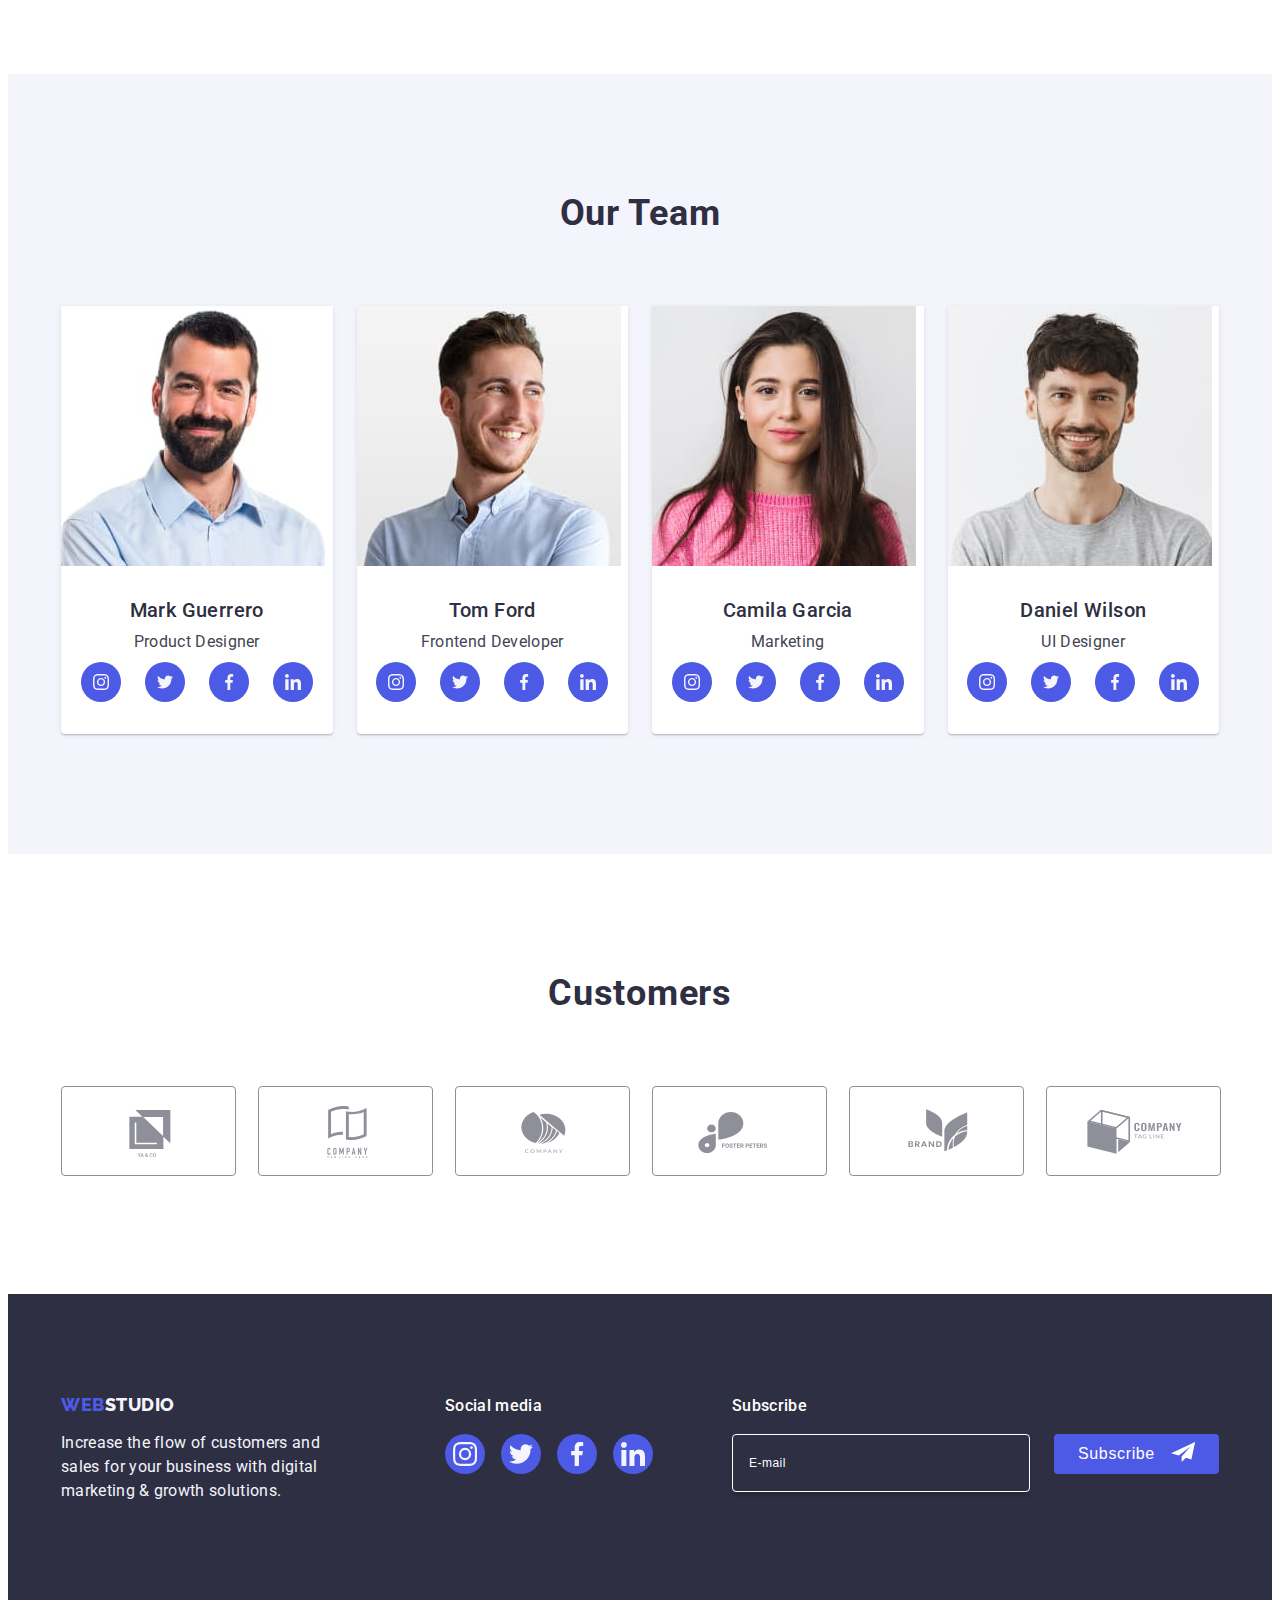
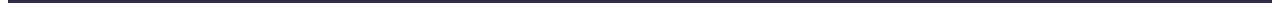
==== commit f7beaecf: "hw-07-01" ====
--- a/index.html
+++ b/index.html
@@ -18,6 +18,7 @@
       referrerpolicy="no-referrer"
     />
     <link rel="stylesheet" href="./css/styles.css" />
+    <link rel="stylesheet" href="./css/media.css" />
     <title>WebStudio</title>
   </head>
 
@@ -65,6 +66,77 @@
             </li>
           </ul>
         </address>
+        <button type="button" class="menu-open-btn" data-menu-open>
+          <svg class="menu-open-icon" width="32" height="22">
+            <use href="./images/icons.svg#icon-menu-open"></use>
+          </svg>
+        </button>
+      </div>
+      <div class="mobile-menu is-hidden" data-menu>
+        <div class="mobile-nav-wrap">
+          <button type="button" class="menu-close-btn" data-menu-close>
+            <svg class="menu-close-icon" width="8" height="8">
+              <use href="./images/icons.svg#icon-close"></use>
+            </svg>
+          </button>
+          <nav class="mobile-nav-wrap list">
+            <li class="mobile-item">
+              <a class="mobile-link link" href="./index.html">Studio</a>
+            </li>
+            <li class="mobile-item">
+              <a class="mobile-link link" href="./portfolio.html">Portfolio</a>
+            </li>
+            <li class="mobile-item">
+              <a class="mobile-link link" href="">Contacts</a>
+            </li>
+          </nav>
+        </div>
+        <div class="mobile-soc-wrap">
+          <address class="mobile-contacts">
+            <ul class="mobile-contacts-list list">
+              <li class="mobile-contacts-item">
+                <a class="phone-contacts link" href="tel:+110001111111"
+                  >+11 (000) 111-11-11</a
+                >
+              </li>
+              <li class="mobile-contacts-item">
+                <a class="mailto-contacts link" href="mailto:info@devstudio.com"
+                  >info@devstudio.com</a
+                >
+              </li>
+            </ul>
+          </address>
+          <ul class="mobile-media-list list">
+            <li class="media-item">
+              <a href="" class="media-link link">
+                <svg class="media-icon" width="24px" height="24px">
+                  <use href="./images/icons.svg#icon-instagram"></use>
+                </svg>
+              </a>
+            </li>
+            <li class="media-item">
+              <a href="" class="media-link link">
+                <svg class="media-icon" width="24px" height="24px">
+                  <use href="./images/icons.svg#icon-twitter"></use>
+                </svg>
+              </a>
+            </li>
+            <li class="media-item">
+              <a href="" class="media-link link">
+                <svg class="media-icon" width="24px" height="24px">
+                  <use href="./images/icons.svg#icon-facebook"></use>
+                </svg>
+              </a>
+            </li>
+            <li class="media-item">
+              <a href="" class="media-link link">
+                <svg class="media-icon" width="24px" height="24px">
+                  <use href="./images/icons.svg#icon-linkedin"></use>
+                </svg>
+              </a>
+            </li>
+          </ul>
+        </div>
       </div>
     </header>
     <main>
@@ -140,6 +212,7 @@
           <ul class="about-list list">
             <li class="about-item">
               <img
+                srcset="./images/about/monitor_2x.jpg 2x"
                 src="./images/about/monitor.jpg"
                 alt="monitor"
                 width="360"
@@ -148,6 +221,7 @@
             </li>
             <li class="about-item">
               <img
+                srcset="./images/about/smartphone_2x.jpg 2x"
                 src="./images/about/smartphone.jpg"
                 alt="smartphone"
                 width="360"
@@ -156,6 +230,7 @@
             </li>
             <li class="about-item">
               <img
+                srcset="./images/about/monitor_smartphone_2x.jpg 2x"
                 src="./images/about/monitor_smartphone.jpg"
                 alt="monitor and smartphone"
                 width="360"
@@ -172,6 +247,7 @@
           <ul class="team-list list">
             <li class="team-item">
               <img
+                srcset="./images/team/mark_guerrero_2x.jpg 2x"
                 src="./images/team/mark_guerrero.jpg"
                 alt="a man in a blue shirt"
                 width="264"
@@ -214,6 +290,7 @@
             </li>
             <li class="team-item">
               <img
+                srcset="./images/team/tom_ford_2x.jpg 2x"
                 src="./images/team/tom_ford.jpg"
                 alt="a man in a blue shirt"
                 width="264"
@@ -256,6 +333,7 @@
             </li>
             <li class="team-item">
               <img
+                srcset="./images/team/camila_garcia_2x.jpg 2x"
                 src="./images/team/camila_garcia.jpg"
                 alt="a woman in a pink sweater"
                 width="264"
@@ -298,6 +376,7 @@
             </li>
             <li class="team-item">
               <img
+                srcset="./images/team/daniel_wilson_2x.jpg 2x"
                 src="./images/team/daniel_wilson.jpg"
                 alt="a man in a gray T-shirt"
                 width="264"
@@ -395,47 +474,49 @@
     <!-- FOOTER -->
     <footer class="footer">
       <div class="container container-footer">
-        <div class="container-logo">
-          <a class="logo link" href="./index.html"
-            >Web<span class="logo-white">Studio</span></a
-          >
-          <p class="footer-text">
-            Increase the flow of customers and sales for your business with
-            digital marketing & growth solutions.
-          </p>
-        </div>
-        <div class="container-media">
-          <p class="footer-title">Social media</p>
-          <ul class="media-list list">
-            <li class="media-item">
-              <a href="" class="media-link link">
-                <svg class="media-icon" width="24px" height="24px">
-                  <use href="./images/icons.svg#icon-instagram"></use>
-                </svg>
-              </a>
-            </li>
-            <li class="media-item">
-              <a href="" class="media-link link">
-                <svg class="media-icon" width="24px" height="24px">
-                  <use href="./images/icons.svg#icon-twitter"></use>
-                </svg>
-              </a>
-            </li>
-            <li class="media-item">
-              <a href="" class="media-link link">
-                <svg class="media-icon" width="24px" height="24px">
-                  <use href="./images/icons.svg#icon-facebook"></use>
-                </svg>
-              </a>
-            </li>
-            <li class="media-item">
-              <a href="" class="media-link link">
-                <svg class="media-icon" width="24px" height="24px">
-                  <use href="./images/icons.svg#icon-linkedin"></use>
-                </svg>
-              </a>
-            </li>
-          </ul>
+        <div class="logo-media-wrap">
+          <div class="container-logo">
+            <a class="logo link logo-mob" href="./index.html"
+              >Web<span class="logo-white">Studio</span></a
+            >
+            <p class="footer-text">
+              Increase the flow of customers and sales for your business with
+              digital marketing & growth solutions.
+            </p>
+          </div>
+          <div class="container-media">
+            <p class="footer-title">Social media</p>
+            <ul class="media-list list">
+              <li class="media-item">
+                <a href="" class="media-link link">
+                  <svg class="media-icon" width="24px" height="24px">
+                    <use href="./images/icons.svg#icon-instagram"></use>
+                  </svg>
+                </a>
+              </li>
+              <li class="media-item">
+                <a href="" class="media-link link">
+                  <svg class="media-icon" width="24px" height="24px">
+                    <use href="./images/icons.svg#icon-twitter"></use>
+                  </svg>
+                </a>
+              </li>
+              <li class="media-item">
+                <a href="" class="media-link link">
+                  <svg class="media-icon" width="24px" height="24px">
+                    <use href="./images/icons.svg#icon-facebook"></use>
+                  </svg>
+                </a>
+              </li>
+              <li class="media-item">
+                <a href="" class="media-link link">
+                  <svg class="media-icon" width="24px" height="24px">
+                    <use href="./images/icons.svg#icon-linkedin"></use>
+                  </svg>
+                </a>
+              </li>
+            </ul>
+          </div>
         </div>
         <form class="footer-form">
           <p class="footer-title">Subscribe</p>
@@ -532,7 +613,9 @@
               value="accept-policy"
               id="policy"
             />
-            <label for="policy" class="modal-label policy-label"
+            <label
+              for="policy"
+              class="modal-label modal-label-mobile policy-label"
               ><span class="check-box">
                 <svg class="check-icon" width="10px" height="8px">
                   <use href="./images/icons.svg#icon-check"></use>
@@ -547,5 +630,6 @@
       </div>
     </div>
     <script src="./js/modal.js"></script>
+    <script src="./js/menu.js"></script>
   </body>
 </html>
--- a/css/styles.css
+++ b/css/styles.css
@@ -50,9 +50,9 @@
 /* COMPONENTS */
 
 .container {
-  width: 1158px;
-  padding-left: 15px;
-  padding-right: 15px;
+  width: 100%;
+  padding-left: 16px;
+  padding-right: 16px;
   margin: 0 auto;
 }
 
@@ -68,6 +68,14 @@
   color: var(--brand-color);
 }
 
+.logo-black {
+  color: var(--brand-color-dark);
+}
+
+.logo-white {
+  color: var(--text-color-footer);
+}
+
 .header-padding {
   padding-top: 24px;
   padding-bottom: 24px;
@@ -75,8 +83,8 @@
 }
 
 .sections {
-  padding-top: 120px;
-  padding-bottom: 120px;
+  padding-top: 96px;
+  padding-bottom: 96px;
 }
 
 .section-title {
@@ -102,6 +110,12 @@
   overflow: hidden;
 }
 
+.is-hidden {
+  opacity: 0;
+  visibility: hidden;
+  pointer-events: none;
+}
+
 /* MODAL */
 
 .backdrop {
@@ -114,7 +128,7 @@
 }
 
 .modal {
-  width: 408px;
+  width: 320px;
   min-height: 576px;
   background-color: #fcfcfc;
   border-radius: 4px;
@@ -142,22 +156,18 @@
   transition: background-color 250ms var(--cubic), border 250ms var(--cubic);
 }
 
-.btn-modal:focus {
+.btn-modal:focus,
+.btn-modal:hover {
   background-color: var(--active-color);
   border: transparent;
 }
-.btn-modal:focus .modal-icon-close {
+.btn-modal:focus .modal-icon-close,
+.btn-modal:hover .modal-icon-close {
   fill: #ffffff;
 }
 
 .modal-icon-close {
   fill: #2e2f42;
-}
-
-.is-hidden {
-  opacity: 0;
-  visibility: hidden;
-  pointer-events: none;
 }
 
 .backdrop.is-hidden .modal {
@@ -183,6 +193,10 @@
   color: #8e8f99;
 }
 
+.modal-label-mobile {
+  font-size: 9px;
+}
+
 .input-wrap {
   position: relative;
 }
@@ -192,6 +206,7 @@
   height: 40px;
   border: 1px solid rgba(46, 47, 66, 0.4);
   border-radius: 4px;
+  background-color: #fcfcfc;
   margin-top: 4px;
   margin-bottom: 4px;
   padding: 8px 16px 8px 38px;
@@ -221,6 +236,7 @@
   height: 120px;
   border: 1px solid rgba(46, 47, 66, 0.4);
   border-radius: 4px;
+  background-color: #fcfcfc;
   margin-top: 4px;
   margin-bottom: 16px;
   resize: none;
@@ -304,6 +320,7 @@
 .container-header {
   display: flex;
   align-items: center;
+  justify-content: space-between;
 }
 
 .header-navigation {
@@ -311,97 +328,182 @@
 }
 
 .header-menu {
-  display: flex;
-  align-items: center;
-  margin-left: 76px;
-  gap: 40px;
-}
-
-.current {
-  position: relative;
-}
-
-.current::after {
-  content: "";
-  position: absolute;
-  width: 100%;
-  height: 4px;
-  border-radius: 2px;
+  display: none;
+}
+
+.contacts-list {
+  display: none;
+}
+
+.menu-open-btn {
+  width: 32px;
+  height: 22px;
+  padding: 0;
+  display: flex;
+  justify-content: center;
+  align-items: center;
+  background-color: transparent;
+  border: transparent;
+  cursor: pointer;
+}
+
+.menu-open-icon {
+  stroke: #2e2f42;
+}
+
+.mobile-menu {
+  position: fixed;
+  top: 0;
+  width: 100vw;
+  height: 100vh;
+  background-color: #ffffff;
+  padding: 24px 24px 40px 40px;
+  z-index: 2;
+  display: flex;
+  flex-direction: column;
+  justify-content: space-between;
+}
+
+.mobile-nav-wrap {
+  margin-bottom: 64px;
+}
+
+.menu-close-btn {
+  display: flex;
+  width: 24px;
+  height: 24px;
+  padding: 0;
+  background-color: rgba(231, 233, 252, 0.1);
+  border-radius: 50%;
+  border: 1px solid rgba(46, 47, 66, 0.1);
+  align-items: center;
+  justify-content: center;
+  margin-left: auto;
+  margin-bottom: 32px;
+  transition: background-color 250ms var(--cubic), border 250ms var(--cubic);
+}
+
+.menu-close-icon {
+  fill: #2e2f42;
+  transition: fill 250ms var(--cubic);
+}
+
+.menu-close-btn:focus,
+.menu-close-btn:hover {
   background-color: var(--active-color);
-  left: 0;
-  bottom: -1px;
-}
-
-.contacts-list {
-  display: flex;
-  gap: 40px;
-}
-
-.contacts {
-  font-style: normal;
-  margin-left: auto;
-}
-
-.logo-black {
-  color: var(--brand-color-dark);
-}
-.header-link {
-  font-weight: 500;
-  font-size: 16px;
-  line-height: 1.5;
+  border: transparent;
+}
+.menu-close-btn:focus .menu-close-icon,
+.menu-close-btn:hover .menu-close-icon {
+  fill: #ffffff;
+}
+
+.mobile-link {
+  font-weight: 700;
+  font-size: 36px;
+  line-height: 1.11;
   letter-spacing: 0.02em;
   color: var(--brand-color-dark);
   transition: color 250ms var(--cubic);
 }
 
-.header-link:hover,
-.header-link:focus {
+.mobile-link:hover,
+.mobile-link:focus {
   color: var(--active-color);
 }
 
-.contacts-item {
+.mobile-item:not(:last-child) {
+  margin-bottom: 40px;
+}
+
+.phone-contacts {
   font-family: "Roboto", sans-serif;
-  font-weight: 400;
-  font-size: 16px;
-  line-height: 1.5;
+  font-weight: 700;
+  font-size: 24px;
+  line-height: 1.11;
   letter-spacing: 0.02em;
   color: var(--contacts-color);
   transition: color 250ms var(--cubic);
 }
 
-.contacts-item:hover,
-.contacts-item:focus {
-  color: var(--active-color);
+.phone-contacts:hover,
+.phone-contacts:focus {
+  color: var(--brand-color);
+}
+
+.mobile-contacts {
+  font-style: normal;
+}
+
+.mailto-contacts {
+  font-family: "Roboto", sans-serif;
+  font-weight: 500;
+  font-size: 20px;
+  line-height: 1.2;
+  letter-spacing: 0.02em;
+  color: var(--contacts-color);
+  transition: color 250ms var(--cubic);
+}
+
+.mailto-contacts:hover,
+.mailto-contacts:focus {
+  color: var(--brand-color);
+}
+
+.mobile-contacts-item:not(:last-child) {
+  margin-bottom: 40px;
+}
+
+.mobile-contacts {
+  margin-bottom: 48px;
+}
+
+.mobile-media-list {
+  display: flex;
+  align-items: center;
+  gap: 24px;
 }
 
 /* HERO */
 
 .hero {
   background-color: var(--brand-color-background);
-  padding-top: 191px;
-  padding-bottom: 188px;
+  padding-top: 112px;
+  padding-bottom: 112px;
   background-image: linear-gradient(
       rgba(46, 47, 66, 0.7),
       rgba(46, 47, 66, 0.7)
     ),
-    url(../images/background/people_office.jpg);
+    url(../images/background/people_office_mob_1x.jpg);
   background-repeat: no-repeat;
   background-position: center;
   background-size: cover;
-  width: 1440px;
+  width: 100%;
   margin: 0 auto;
 }
 
+@media (min-device-pixel-ratio: 2),
+  (min-resolution: 192dpi),
+  (min-resolution: 2dppx) {
+  .hero {
+    background-image: linear-gradient(
+        rgba(46, 47, 66, 0.7),
+        rgba(46, 47, 66, 0.7)
+      ),
+      url(../images/background/people_office_mob_2x.jpg);
+  }
+}
+
 .hero-title {
-  font-size: 56px;
-  line-height: 1.07;
+  font-size: 36px;
+  line-height: 1.11;
   text-align: center;
   letter-spacing: 0.02em;
   color: var(--text-light-color);
-  margin-bottom: 45px;
+  margin-bottom: 72px;
   margin-left: auto;
   margin-right: auto;
-  max-width: 496px;
+  max-width: 320px;
 }
 
 .hero-btn {
@@ -434,34 +536,20 @@
 /* BENEFITS */
 
 .benefits {
-  padding-top: 120px;
-}
-
-.benefits-list {
-  display: flex;
-  gap: 24px;
-}
-
-.benefits-card {
-  flex-basis: calc((100%-24px * 3) / 4);
+  padding-top: 96px;
+  padding-bottom: 96px;
 }
 
 .benefits-image {
-  width: 264px;
-  height: 112px;
-  display: flex;
-  align-items: center;
-  justify-content: center;
-  background-color: #f4f4fd;
-  border-radius: 4px;
-  margin-bottom: 8px;
+  display: none;
 }
 
 .benefits-item {
   font-weight: 500;
-  font-size: 20px;
-  line-height: 1.2;
-  letter-spacing: 0.02em;
+  font-size: 36px;
+  line-height: 1.11;
+  letter-spacing: 0.02em;
+  text-align: center;
   color: var(--brand-color-dark);
   margin-bottom: 8px;
 }
@@ -473,22 +561,23 @@
   color: var(--text-color);
 }
 
+.benefits-card:not(:last-child) {
+  margin-bottom: 72px;
+}
+
 /* ABOUT */
 
-.about-list {
-  display: flex;
-  gap: 24px;
-}
-
-.about-item {
-  flex-basis: calc((100%-24px * 2) / 3);
+.about {
+  display: none;
 }
 
 /* TEAM */
 
 .team-list {
   display: flex;
-  gap: 24px;
+  flex-wrap: wrap;
+  justify-content: center;
+  gap: 72px;
 }
 
 .team-content {
@@ -546,7 +635,7 @@
 }
 
 .team-item {
-  flex-basis: calc((100%-24px * 3) / 4);
+  flex-basis: 264px;
   box-shadow: 0px 1px 6px rgba(46, 47, 66, 0.08),
     0px 1px 1px rgba(46, 47, 66, 0.16), 0px 2px 1px rgba(46, 47, 66, 0.08);
   border-radius: 0px 0px 4px 4px;
@@ -562,13 +651,15 @@
 
 .customers-list {
   display: flex;
+  flex-wrap: wrap;
   justify-content: center;
   align-content: center;
-  gap: 24px;
+  column-gap: 16px;
+  row-gap: 72px;
 }
 
 .customers-item {
-  width: 168px;
+  flex-basis: calc((100% - 16px) / 2);
   height: 88px;
 }
 
@@ -596,18 +687,15 @@
 
 /* FOOTER */
 
-.logo-white {
-  color: var(--text-color-footer);
-}
-
 .footer {
   background-color: var(--brand-color-background);
-  padding-top: 100px;
-  padding-bottom: 100px;
-}
-
-.container-footer {
-  display: flex;
+  padding-top: 96px;
+  padding-bottom: 96px;
+}
+
+.logo-mob {
+  display: flex;
+  justify-content: center;
 }
 
 .footer-text {
@@ -615,12 +703,8 @@
   line-height: 1.5;
   letter-spacing: 0.02em;
   color: var(--text-color-footer);
-  margin-top: 16px;
+  margin: 16px auto 0 auto;
   max-width: 264px;
-}
-
-.container-media {
-  margin-left: 120px;
 }
 
 .footer-title {
@@ -630,6 +714,8 @@
   letter-spacing: 0.02em;
   color: #ffffff;
   margin-bottom: 16px;
+  margin-top: 72px;
+  text-align: center;
 }
 
 .media-list {
@@ -664,22 +750,14 @@
   background-color: #31d0aa;
 }
 
-.footer-form {
-  margin-left: auto;
-}
-
-.subscribe-wrap {
-  display: flex;
-}
-
 .subscribe-input {
-  width: 264px;
+  width: 100%;
   height: 40px;
-  border: 1px solid #ffffff;
+  border: 1px solid rgba(255, 255, 255, 0.3);
   border-radius: 4px;
   box-shadow: 0 4px 4px rgba(0, 0, 0, 0.15);
   background-color: transparent;
-  margin-right: 24px;
+  margin: 0 0 16px 0;
   padding: 8px 16px;
   color: #ffffff;
 }
@@ -688,11 +766,12 @@
   font-size: 12px;
   line-height: 2;
   letter-spacing: 0.04em;
-  color: #ffffff;
+  color: rgba(255, 255, 255, 0.6);
 }
 
 .btn-subscribe {
-  width: 165px;
+  display: flex;
+  width: 100%;
   height: 40px;
   background-color: var(--brand-color);
   border: transparent;
@@ -700,7 +779,7 @@
   font-size: 16px;
   font-weight: 500;
   line-height: 1.5;
-  text-align: left;
+  align-items: left;
   letter-spacing: 0.04em;
   color: #ffffff;
   cursor: pointer;
@@ -708,8 +787,9 @@
 }
 
 .btn-subscribe-wrap {
-  display: flex;
   position: relative;
+  width: 165px;
+  margin: 0 auto;
 }
 
 .subscribe-icon {
--- a/css/media.css
+++ b/css/media.css
@@ -0,0 +1,383 @@
+/* MEDIA-MOBILE */
+
+@media screen and (min-width: 428px) {
+  .container {
+    width: 428px;
+  }
+
+  /* modal */
+
+  .modal {
+    width: 408px;
+  }
+
+  .modal-label-mobile {
+    font-size: 12px;
+  }
+
+  /* header */
+
+  .phone-contacts {
+    font-size: 36px;
+  }
+
+  .mobile-media-list {
+    gap: 56px;
+  }
+
+  /* hero */
+
+  .hero {
+    background-image: linear-gradient(
+        rgba(46, 47, 66, 0.7),
+        rgba(46, 47, 66, 0.7)
+      ),
+      url(../images/background/people_office_tab_1x.jpg);
+    background-repeat: no-repeat;
+    background-position: center;
+    background-size: cover;
+    width: 428px;
+  }
+
+  @media (min-device-pixel-ratio: 2),
+    (min-resolution: 192dpi),
+    (min-resolution: 2dppx) {
+    .hero {
+      background-image: linear-gradient(
+          rgba(46, 47, 66, 0.7),
+          rgba(46, 47, 66, 0.7)
+        ),
+        url(../images/background/people_office_tab_2x.jpg);
+    }
+  }
+}
+
+/* MEDIA-TABLET */
+
+@media screen and (min-width: 768px) {
+  .container {
+    width: 768px;
+  }
+
+  /* header */
+
+  .menu-open-btn {
+    display: none;
+  }
+
+  .container-header {
+    justify-content: start;
+  }
+
+  .header-menu {
+    display: flex;
+    align-items: center;
+    margin-left: 76px;
+    gap: 40px;
+  }
+
+  .current {
+    position: relative;
+  }
+
+  .current::after {
+    content: "";
+    position: absolute;
+    width: 100%;
+    height: 4px;
+    border-radius: 2px;
+    background-color: var(--active-color);
+    left: 0;
+    bottom: -1px;
+  }
+
+  .header-link {
+    font-weight: 500;
+    font-size: 16px;
+    line-height: 1.5;
+    letter-spacing: 0.02em;
+    color: var(--brand-color-dark);
+    transition: color 250ms var(--cubic);
+  }
+
+  .header-link:hover,
+  .header-link:focus {
+    color: var(--active-color);
+  }
+
+  .contacts-list {
+    display: block;
+  }
+
+  .contacts {
+    font-style: normal;
+    margin-left: auto;
+  }
+
+  .contacts-item {
+    font-family: "Roboto", sans-serif;
+    font-weight: 400;
+    font-size: 12px;
+    line-height: 1.17;
+    letter-spacing: 0.04em;
+    color: var(--contacts-color);
+    transition: color 250ms var(--cubic);
+    padding-top: 6px;
+    padding-bottom: 6px;
+  }
+
+  .contacts-item:hover,
+  .contacts-item:focus {
+    color: var(--active-color);
+  }
+
+  /* hero */
+
+  .hero {
+    width: 768px;
+  }
+
+  .hero-title {
+    font-size: 56px;
+    line-height: 1.07;
+    max-width: 496px;
+    margin-bottom: 36px;
+  }
+
+  /* benefits */
+
+  .benefits-list {
+    display: flex;
+    flex-wrap: wrap;
+    row-gap: 72px;
+    column-gap: 24px;
+  }
+  .benefits-card {
+    flex-basis: calc((100% - 24px) / 2);
+  }
+  .benefits-card:not(:last-child) {
+    margin-bottom: 0;
+  }
+
+  .benefits-item {
+    text-align: start;
+  }
+
+  /* team */
+
+  .team-list {
+    row-gap: 64px;
+    column-gap: 24px;
+  }
+
+  /* customers */
+
+  .customers-list {
+    width: 552px;
+    margin: 0 auto;
+    column-gap: 24px;
+    row-gap: 72px;
+  }
+
+  .customers-item {
+    flex-basis: calc((100% - (24px * 2)) / 3);
+  }
+
+  /* footer */
+
+  .container-footer {
+    width: 552px;
+    margin: 0 auto;
+  }
+
+  .logo-media-wrap {
+    display: flex;
+    gap: 24px;
+    margin-bottom: 72px;
+  }
+  .subscribe-wrap {
+    display: flex;
+    gap: 24px;
+  }
+
+  .logo-mob {
+    display: inline-block;
+  }
+
+  .footer-text {
+    margin: 16px 0 0 0;
+  }
+
+  .footer-title {
+    text-align: start;
+    margin-top: 0;
+  }
+
+  .subscribe-input {
+    width: 264px;
+  }
+
+  .btn-subscribe-wrap {
+    margin: 0;
+  }
+}
+
+/* MEDIA-DESKTOP */
+
+@media screen and (min-width: 1158px) {
+  .container {
+    width: 1158px;
+    padding-left: 15px;
+    padding-right: 15px;
+  }
+
+  .sections {
+    padding-top: 120px;
+    padding-bottom: 120px;
+  }
+
+  /* header */
+
+  .contacts-list {
+    display: flex;
+    gap: 40px;
+  }
+
+  .contacts-item {
+    font-size: 16px;
+    line-height: 1.5;
+    letter-spacing: 0.04em;
+    color: var(--contacts-color);
+    transition: color 250ms var(--cubic);
+    padding-top: 24px;
+    padding-bottom: 24px;
+  }
+
+  /* hero */
+
+  .hero {
+    width: 100%;
+    max-width: 1440px;
+    background-image: linear-gradient(
+        rgba(46, 47, 66, 0.7),
+        rgba(46, 47, 66, 0.7)
+      ),
+      url(../images/background/people_office.jpg);
+    background-repeat: no-repeat;
+    background-position: center;
+    background-size: cover;
+    padding-top: 188px;
+    padding-bottom: 188px;
+  }
+
+  @media (min-device-pixel-ratio: 2),
+    (min-resolution: 192dpi),
+    (min-resolution: 2dppx) {
+    .hero {
+      background-image: linear-gradient(
+          rgba(46, 47, 66, 0.7),
+          rgba(46, 47, 66, 0.7)
+        ),
+        url(../images/background/people_office_desk_2x.jpg);
+    }
+  }
+
+  .hero-title {
+    margin-bottom: 45px;
+  }
+
+  /* benefits */
+
+  .benefits {
+    padding-top: 120px;
+    padding-bottom: 120px;
+  }
+
+  .benefits-list {
+    display: flex;
+    gap: 24px;
+  }
+
+  .benefits-card {
+    flex-basis: calc((100% - 24px * 3) / 4);
+  }
+
+  .benefits-image {
+    width: 264px;
+    height: 112px;
+    display: flex;
+    align-items: center;
+    justify-content: center;
+    background-color: #f4f4fd;
+    border-radius: 4px;
+    margin-bottom: 8px;
+  }
+
+  .benefits-item {
+    font-size: 20px;
+    line-height: 1.2;
+  }
+
+  /* about */
+
+  .about {
+    display: block;
+    padding-top: 0;
+  }
+  .about-list {
+    display: flex;
+    gap: 24px;
+  }
+
+  .about-item {
+    flex-basis: calc((100%-24px * 2) / 3);
+  }
+
+  /* team */
+
+  .team-list {
+    display: flex;
+    gap: 24px;
+  }
+
+  .team-item {
+    flex-basis: calc((100% - 24px * 3) / 4);
+  }
+
+  /* customers */
+
+  .customers-list {
+    width: 100%;
+    gap: 24px;
+  }
+
+  .customers-item {
+    flex-basis: calc((100% - (24px * 5)) / 6);
+  }
+
+  /* footer */
+
+  .footer {
+    padding-top: 100px;
+    padding-bottom: 100px;
+  }
+
+  .container-footer {
+    display: flex;
+    justify-content: space-between;
+  }
+
+  .logo-media-wrap {
+    gap: 120px;
+    margin-bottom: 0;
+  }
+
+  .subscribe-input {
+    width: 264px;
+    border: 1px solid #ffffff;
+    margin: 0;
+  }
+  .subscribe-input::placeholder {
+    color: #ffffff;
+  }
+}
